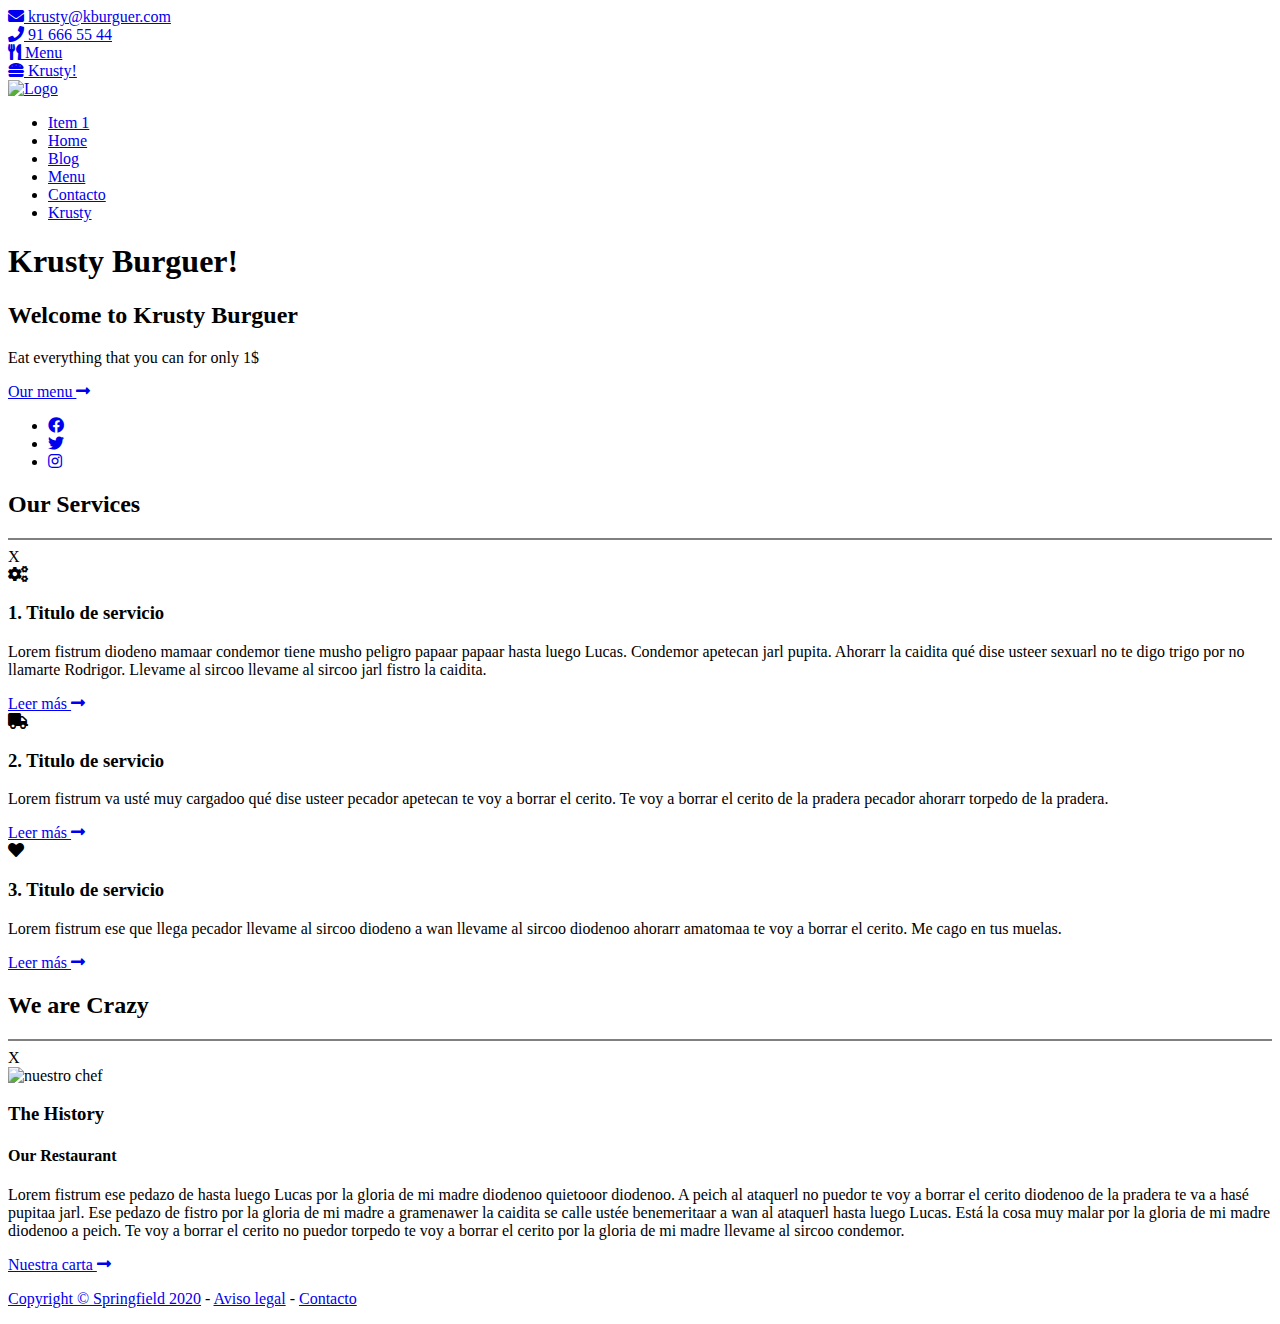
==== index.html @ 938e854b "Index y estructura en html Galeria de imágenes" ====
<!DOCTYPE html>
<html lang="es">

<head>
    <!--
    _____          _           
    |_   _|        | |          
      | | _ __   __| | _____  __
      | || '_ \ / _` |/ _ \ \/ /
     _| || | | | (_| |  __/>  < 
     \___/_| |_|\__,_|\___/_/\_\By Rolls
     -->
    <meta charset="UTF-8">
    <meta name="viewport" content="width=device-width, initial-scale=1.0">
    <meta http-equiv="X-UA-Compatible" content="ie=edge">
    <title>Krusty Burguer</title>

    <!-- Cargando librería de iconos tipográficos en hoja de estilo -->
    <link rel="stylesheet" href="https://cdnjs.cloudflare.com/ajax/libs/font-awesome/5.11.2/css/all.min.css">

    <!-- Cargando hoja de estilo de index.html-->
    <link rel="stylesheet" href="css/index_styles.css">
</head>

<body>
    <!--Comienzo del wrapper-->
    <div class='wrapper'>



        <header>
            <!-- Navegador de Contactos -->
            <div class="containerfloat">
                <div class="nav_top">
                    <div class="container row">
                        <div>
                            <a href="html/contacto.html">
                                <i class="fas fa-envelope"></i>
                                <span>krusty@kburguer.com</span>
                            </a>
                        </div>
                        <div>
                            <a href="html/contacto.html">
                                <i class="fas fa-phone"></i>
                                <span>91 666 55 44</span>
                            </a>
                        </div>
                        <div>
                            <a href="html/menu.html">
                                <i class="fas fa-utensils"></i>
                                <span>Menu</span>
                            </a>
                        </div>
                        <div>
                            <a href="html/krusty.html">
                                <i class="fas fa-hamburger"></i>
                                <span>Krusty!</span>
                            </a>
                        </div>
                    </div>
                </div>
            </div>
            <!-- Fin del Navegador de Contactos -->

            <!-- Navegador interno de la página -->
            <nav class="row">
                <div class="container">
                    <div class="logo">
                        <a href="index.html"><img src="img/logo.jpg" alt="Logo"></a>
                    </div>
                    <div class="hamburguesa">
                        <div></div>
                        <div></div>
                        <div></div>
                    </div>
                    <ul class="menu">
                        <li><a class="activo" href="#">Item 1</a></li>
                        <li><a href="index.html">Home</a></li>
                        <li><a href="html/blog.html">Blog</a></li>
                        <li><a href="html/menu.html">Menu</a></li>
                        <li><a href="html/contacto.html">Contacto</a></li>
                        <li><a href="html/krusty.html">Krusty</a></li>
                    </ul>
                </div>
            </nav>
        </header>
        <!-- Fin del Navegador interno de la página -->


        <!-- Comienzo del Hero -->
        <div class="hero container-fluid">
            <div>
                <h1>Krusty Burguer!</h1>
                <h2>Welcome to Krusty Burguer</h2>
                <p>Eat everything that you can for only 1$</p>
                <div>
                    <a class="boton" href="html/menu.html">Our menu <i class="fas fa-long-arrow-alt-right"></i></a>
                </div>
                <ul class="social">
                    <li><a href="#"><i class="fab fa-facebook"></i></a></li>
                    <li><a href="#"><i class="fab fa-twitter"></i></a></li>
                    <li><a href="#"><i class="fab fa-instagram"></i></a></li>

                </ul>
            </div>
        </div>
        <!-- Final del Hero -->

    </div>

    <!-- Main ! Cambiará en cada página -->
    <main>
        <!-- Our Services -->
        <section class="container" id="ourservices">
            <h2>Our <span>Services</span></h2>
            <div class="underline">
                <hr noshade="noshade"><!-- Quitar bisel del HR -->
                <span>X</span>
            </div>
        </section>

        <section>
            <div class="flex">
                <article>
                    <div>
                        <i class="fas fa-cogs"></i>
                    </div>
                    <h3>1. Titulo de servicio</h3>
                    <p>Lorem fistrum diodeno mamaar condemor tiene musho peligro papaar papaar hasta luego Lucas.
                        Condemor apetecan jarl pupita. Ahorarr la caidita qué dise usteer sexuarl no te digo trigo por
                        no llamarte Rodrigor. Llevame al sircoo llevame al sircoo jarl fistro la caidita.</p>
                    <a class="enlace" href="#">Leer más <i class="fas fa-long-arrow-alt-right"></i></a>
                </article>
                <article>
                    <div>
                        <i class="fas fa-truck"></i>
                    </div>
                    <h3>2. Titulo de servicio</h3>
                    <p>Lorem fistrum va usté muy cargadoo qué dise usteer pecador apetecan te voy a borrar el cerito. Te
                        voy a borrar el cerito de la pradera pecador ahorarr torpedo de la pradera.</p>
                    <a class="enlace" href="#">Leer más <i class="fas fa-long-arrow-alt-right"></i></a>
                </article>
                <article>
                    <div>
                        <i class="fas fa-heart"></i>
                    </div>
                    <h3>3. Titulo de servicio</h3>
                    <p>Lorem fistrum ese que llega pecador llevame al sircoo diodeno a wan llevame al sircoo diodenoo
                        ahorarr amatomaa te voy a borrar el cerito. Me cago en tus muelas.</p>
                    <a class="enlace" href="#">Leer más <i class="fas fa-long-arrow-alt-right"></i></a>
                </article>
            </div>
        </section>
        <!-- Fin de Our Services -->


        <!-- About us -->
        <section class="container">
            <section class="container" id="aboutus">
                <h2>We are <span>Crazy</span></h2>
                <div class="underline">
                    <hr noshade="noshade">
                    <span>X</span>
                </div>
            </section>


            <div class="flex">
                <div class="columna imagen">
                    <div class="image">
                        <div class="marco">
                            <img src="img/img/about-main.jpg" alt="nuestro chef">
                        </div>
                    </div>
                </div>

                <div class="columna">
                    <h3>The History</h3>
                    <h4>Our Restaurant</h4>
                    <p>Lorem fistrum ese pedazo de hasta luego Lucas por la gloria de mi madre diodenoo quietooor
                        diodenoo. A peich al ataquerl no puedor te voy a borrar el cerito diodenoo de la pradera te va a
                        hasé pupitaa jarl. Ese pedazo de fistro por la gloria de mi madre a gramenawer la caidita se
                        calle ustée benemeritaar a wan al ataquerl hasta luego Lucas. Está la cosa muy malar por la
                        gloria de mi madre diodenoo a peich. Te voy a borrar el cerito no puedor torpedo te voy a borrar
                        el cerito por la gloria de mi madre llevame al sircoo condemor.</p>
                    <div>
                        <a class="boton" href="#">Nuestra carta <i class="fas fa-long-arrow-alt-right"></i></a>
                    </div>
                </div>
            </div>
        </section>
        <!-- Fin de About us -->

    </main>
    <!-- Final del Main -->

    <!-- Footer -->
    <footer class="container-fluid">
        <div class="container">
            <p>
                <a href="#">Copyright &copy; Springfield 2020</a>
                -
                <a href="#">Aviso legal</a>
                -
                <a href="html/contacto.html">Contacto</a>
        </div>
    </footer>


    </div>
    <!--Final del wrapper-->

</body>

</html>
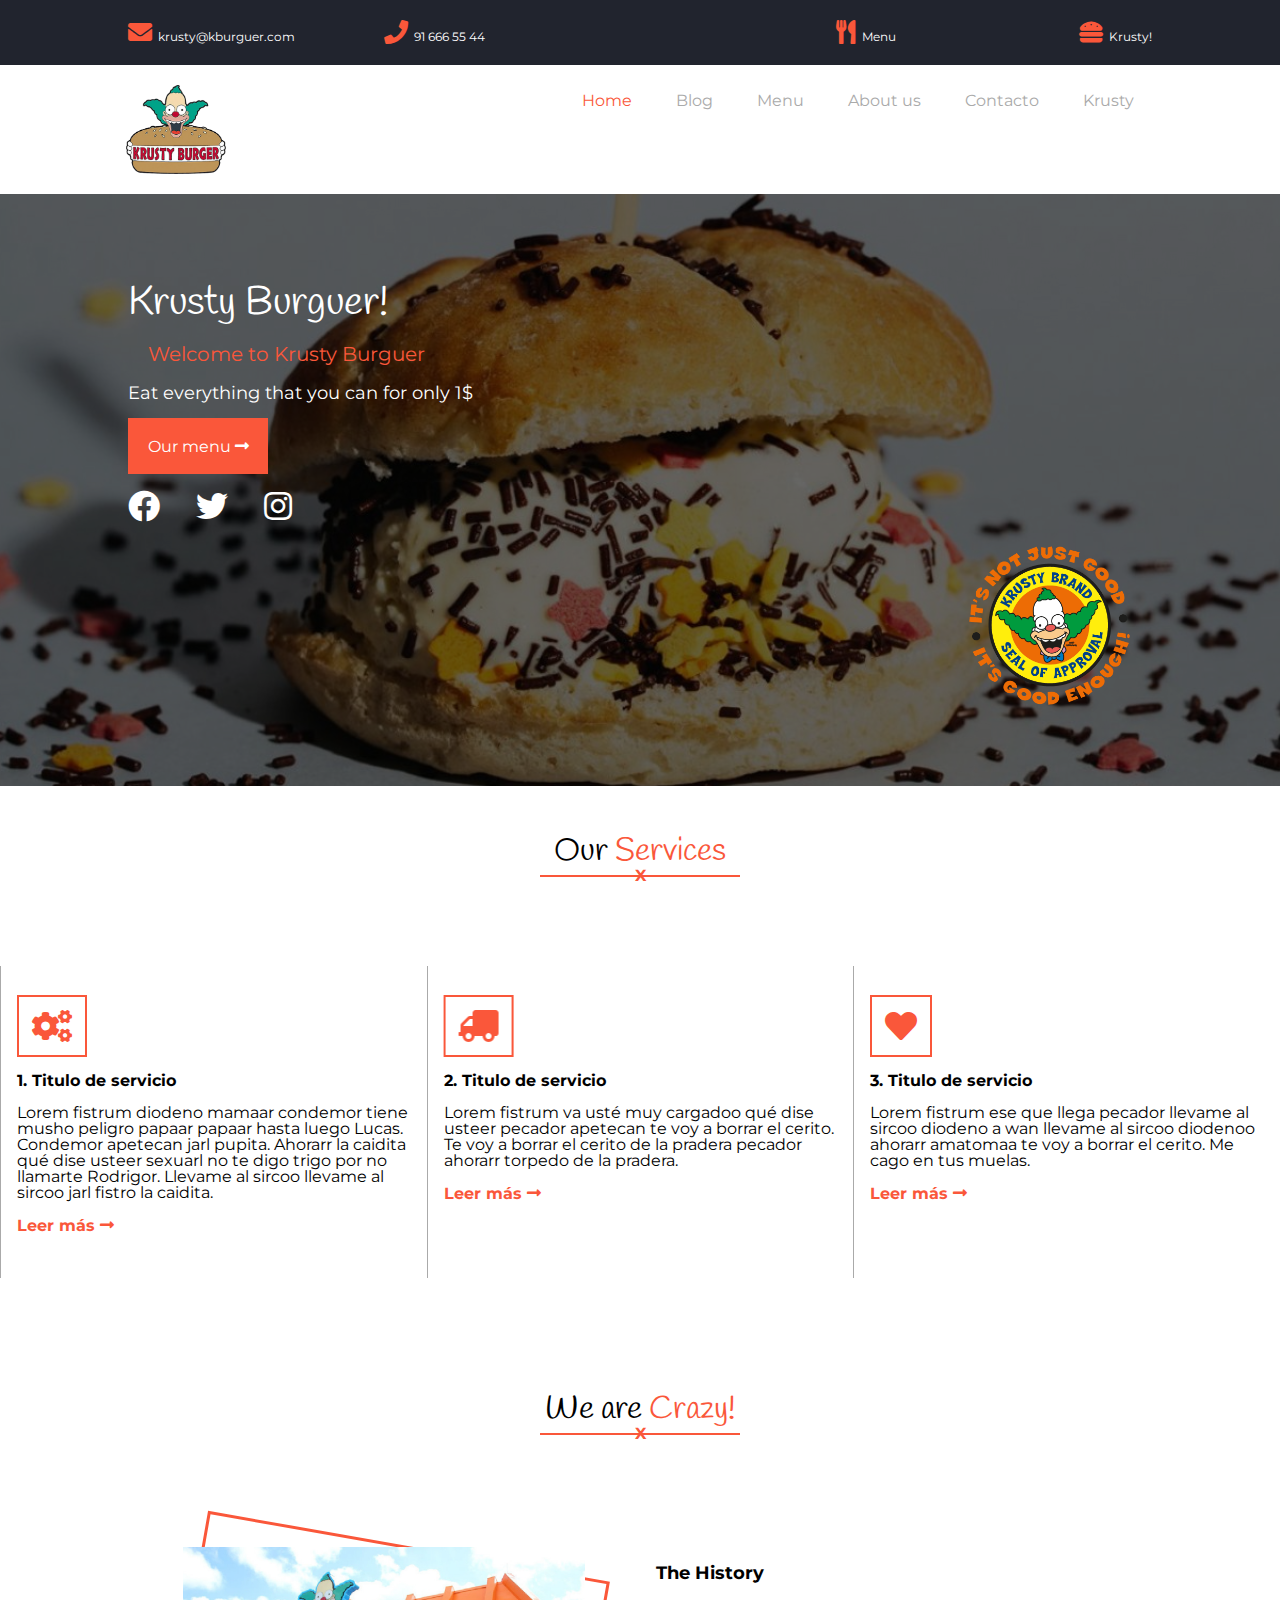
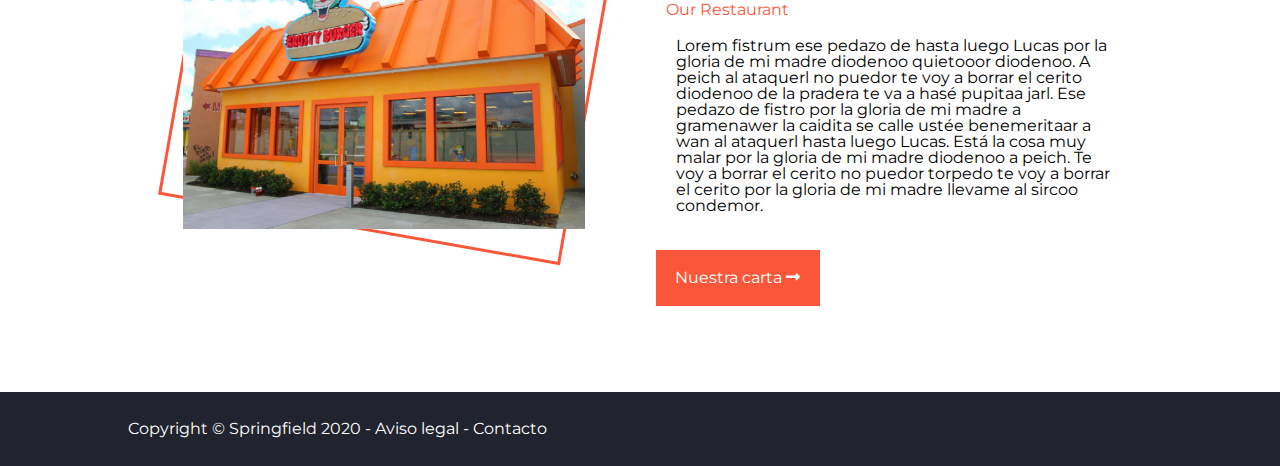
==== commit aa9e47dd: "- CSS index avanzado - Index html - Problemas con el sello que flota" ====
--- a/index.html
+++ b/index.html
@@ -66,18 +66,19 @@
             <nav class="row">
                 <div class="container">
                     <div class="logo">
-                        <a href="index.html"><img src="img/logo.jpg" alt="Logo"></a>
+                        <a href="index.html"><img src="img/logo.png" alt="Logo"></a>
                     </div>
                     <div class="hamburguesa">
                         <div></div>
                         <div></div>
                         <div></div>
                     </div>
+                    <!-- En el menú, la clase "activo" muestra el lugar en el que el usuario está navegando -->
                     <ul class="menu">
-                        <li><a class="activo" href="#">Item 1</a></li>
-                        <li><a href="index.html">Home</a></li>
+                        <li><a class="activo" href="index.html">Home</a></li>
                         <li><a href="html/blog.html">Blog</a></li>
                         <li><a href="html/menu.html">Menu</a></li>
+                        <li><a href="#aboutus">About us</a></li>
                         <li><a href="html/contacto.html">Contacto</a></li>
                         <li><a href="html/krusty.html">Krusty</a></li>
                     </ul>
@@ -89,10 +90,12 @@
 
         <!-- Comienzo del Hero -->
         <div class="hero container-fluid">
+
             <div>
                 <h1>Krusty Burguer!</h1>
                 <h2>Welcome to Krusty Burguer</h2>
                 <p>Eat everything that you can for only 1$</p>
+
                 <div>
                     <a class="boton" href="html/menu.html">Our menu <i class="fas fa-long-arrow-alt-right"></i></a>
                 </div>
@@ -100,8 +103,10 @@
                     <li><a href="#"><i class="fab fa-facebook"></i></a></li>
                     <li><a href="#"><i class="fab fa-twitter"></i></a></li>
                     <li><a href="#"><i class="fab fa-instagram"></i></a></li>
-
                 </ul>
+                <div class="sealcont row">
+                    <div class="seal"><img src="img/seal.png" alt=""></div>
+                </div>
             </div>
         </div>
         <!-- Final del Hero -->
@@ -157,7 +162,7 @@
         <!-- About us -->
         <section class="container">
             <section class="container" id="aboutus">
-                <h2>We are <span>Crazy</span></h2>
+                <h2>We are <span>Crazy!</span></h2>
                 <div class="underline">
                     <hr noshade="noshade">
                     <span>X</span>
@@ -169,7 +174,7 @@
                 <div class="columna imagen">
                     <div class="image">
                         <div class="marco">
-                            <img src="img/img/about-main.jpg" alt="nuestro chef">
+                            <img src="img/about-main.jpg" alt="nuestro local">
                         </div>
                     </div>
                 </div>
@@ -184,7 +189,8 @@
                         gloria de mi madre diodenoo a peich. Te voy a borrar el cerito no puedor torpedo te voy a borrar
                         el cerito por la gloria de mi madre llevame al sircoo condemor.</p>
                     <div>
-                        <a class="boton" href="#">Nuestra carta <i class="fas fa-long-arrow-alt-right"></i></a>
+                        <a class="boton" href="html/menu.html">Nuestra carta <i
+                                class="fas fa-long-arrow-alt-right"></i></a>
                     </div>
                 </div>
             </div>
--- a/css/index_styles.css
+++ b/css/index_styles.css
@@ -0,0 +1,535 @@
+/* CÓDIGO BÁSICO */
+
+
+/* Cargando reset */
+
+@import url(reset.css);
+
+/* Cargando fuentes */
+
+@import url('https://fonts.googleapis.com/css?family=Handlee|Montserrat:400,700&display=swap');
+
+/* FUENTES */
+/*
+font-family: 'Montserrat', sans-serif;
+font-family: 'Handlee', cursive;
+font-family: 'Freehand', cursive;
+/*
+
+/* COLORES */
+/*
+color rojo: #fa573a;
+color azul: #21242e;
+*/
+
+/*************************************/
+
+/* Box Sizing reset */
+
+
+*{
+    box-sizing: border-box;
+}
+
+/* Declarando fuente */
+
+body {
+    font-family: 'Montserrat', 'Arial', sans-serif;
+    font-size: 1em;
+}
+
+/*************************************/
+
+
+/* FLOTACIONES */
+
+/* Siempre que vayamos a realizar flotaciones, debemos marcar al contenedor de dichas flotaciones con un row:after */
+/* row:after hace una barrera después (por eso after) para que las flotaciones no se salgan de ese contenedor */
+
+.row:after {
+    clear: both;
+    content: "";
+    height: 0;
+    display: block;
+}
+
+
+img {
+    width: 100%;
+    height: auto;
+    display: block;
+}
+
+/*************************************/
+/*************************************/
+
+/* ESTILOS DE ELEMENTOS DE LA PÁGINA */
+
+
+
+
+/**************************************************************************/
+/*********************** Barra gris - Inicio Header ***********************/
+/**************************************************************************/
+
+
+
+/************ Container y Container fluid ************/
+/* Container fluid llega al 100% del ancho del dispositivo */
+/* Container sirve para realizar el encorsetado */
+
+.container {
+    max-width: 1100px;
+    margin: 0 auto;
+    padding: 0 3%;
+}
+
+.container-fluid {
+    width: 100%;
+}
+
+header .nav_top {
+    background-color: #21242e;
+    color: white;
+    padding: 20px 0;
+}
+
+header .nav_top .container div {
+    float: left;
+    width: 25%;
+}
+
+header .nav_top .container div a {
+    color: white;
+    text-decoration: none; /* text-decoration: none ---> para resetear estilo */
+    font-size: 150%;
+}
+
+header .nav_top a span {
+    display: none;
+}
+
+header .nav_top a i {
+    color: #fa573a;
+}
+
+header .nav_top .container div:nth-child(3), header .nav_top .container div:last-child {
+    text-align: right;
+}
+
+
+/*************************************/
+
+/* Inicio Nav */
+
+header nav {
+    padding: 20px 3%;
+    
+}
+
+header .hamburguesa {
+    cursor: pointer;
+    float: right;
+}
+
+header .hamburguesa div {
+    border-top: 2px solid #aaa;
+    width: 1.875em;
+    /* me separo con margin, me doy aire con padding */
+    margin-bottom: 0.625em;
+    }
+
+header nav .logo {
+    width: 100px;
+    float: left;
+
+}
+
+header nav .menu {
+    padding-top: 70px;
+}
+
+header nav .menu li {
+    padding: 1.250em;
+    text-align: center;
+    border-bottom: 1px solid #aaa; 
+}
+
+header nav .menu li:last-child {
+/* Sobreescribimos la regla anterior para quitar la línea al last child */
+border: 0px;
+}
+
+header nav .menu li a {
+    text-decoration: none;
+    color: #aaa;
+    display:block;
+}
+
+
+header nav .menu li a.activo, header nav .menu li a:hover {
+    color: #fa573a;
+}
+
+/*************************************/
+
+
+/* Inicio Heroe */
+
+.hero {
+    background-image: url(../img/fondo.jpg);
+    height: 37em;
+    background-size: cover;
+    background-position: center center;
+    background-color: #666;
+    background-blend-mode: multiply;
+}
+
+.sealcont {
+
+    position: relative;
+    width:100%
+}
+.seal {
+    float: right;
+    margin-left: 200px;
+
+}
+
+.hero>div {
+    color: white;
+    padding: 15% 3%;
+}
+
+.hero h1 {
+    font-size: 2.5em;
+    font-family: 'Handlee', cursive;
+}
+
+.hero h2 {
+    color: #fa573a;
+    font-size: 1.25em;
+    margin: 1em;
+}
+
+.hero p {
+    font-size: 1.15em;
+}
+
+
+
+/* Botón */
+
+.boton {
+    background-color:#fa573a;
+    display: inline-block;
+    padding: 1.15em;
+    margin: 1em 0;
+    color: white;
+    text-decoration: none;
+    border: 1px solid #fa573a;
+    transition: 1s;
+}
+
+.boton:hover {
+    background-color: transparent;
+    color: #fa573a;
+}
+
+.boton:hover i {
+    transform: translateX(5px);
+    transition: transform 1s;
+    /* Podemos elegir a qué reglas en concreto afecta el transition */
+}
+
+
+/* Social */
+
+.hero .social li {
+    display: inline-block;
+    font-size: 2em;
+    margin-right: 1em;
+}
+
+.hero .social li a {
+    color: white;
+    text-decoration: none;
+}
+
+.hero .social li:hover a {
+    color:#fa573a;
+    text-decoration: none;
+    transition: 1s;
+}
+
+
+
+/*************************************/
+/*************************************/
+
+/* Main */
+
+main section.container {
+    padding: 50px 3%;
+}
+
+main section h2 {
+    color: black;
+    font-family: 'handlee', cursive;
+    font-size: 200%;
+    text-align: center;
+}
+
+main section h2 span {
+    color: #fa573a;
+}
+
+
+/* Linea con la X */
+
+main section .underline {
+    position: relative;
+    width: 200px;
+    margin: 0 auto;
+}
+
+main section .underline hr {
+    border-color: #fa573a;
+    position: absolute;
+    /* Al poner algo en posición absoluta, sale de su contenedor, por lo que necesitamos una medida para que aparezca */
+    width: 100%;
+    top: -1px;
+}
+
+main section .underline span {
+    display: block;
+    text-align: center;
+    color: #fa573a;
+    font-weight: 700;
+}
+
+/*************************************/
+
+
+/* Articles con Flex */
+
+main section .flex {
+    display: flex;
+    flex-wrap: wrap;
+    /* Ponemos el wrap para que ajustemos como movemos los elementos */
+    /* si el flex-wrap es no wrap, todos los elementos se ajustarían al dispositivo de manera automática */
+}
+
+main section .flex article {
+    width: 100%;
+    padding: 1.825em 0;
+    border-bottom: 1px solid #aaa;
+    
+
+}
+
+main section .flex article:last-child {
+    border-bottom: 0px;
+}
+
+main section article div i {
+    color: #fa573a;
+    font-size: 2em;
+    border: 2px solid #fa573a;
+    padding: .8rem;
+}
+
+main section article div .fa-truck {
+    transform: rotateY(180deg);
+}
+
+
+/*************************************/
+/* Articulos */
+
+main section article h3 {
+    font-weight: 700;
+    margin: 1em 0;
+}
+
+main section article .enlace {
+    text-decoration: none;
+    font-weight: 700;
+    color: #fa573a;
+}
+
+main section article .enlace i {
+    transition: .5s;
+    margin: 1em 0;
+}
+
+main section article .enlace:hover i {
+    transform: translateX(20px) rotateZ(360deg);
+}
+
+/*************************************/
+
+/*  Sección de abajo */
+
+main section .columna {
+    width: 100%;
+    padding: 1.25em 0;
+}
+
+main section .image {
+    width: 85%;
+    margin: 0 auto;
+}
+
+main section .imagen .marco {
+    border: 3px solid #fa573a;
+    background-color: transparent;
+    transform: rotateZ(10deg);
+    transition: 1s;
+}
+
+main section .imagen .marco img {
+    transform: rotateZ(-10deg);
+    transition: 1s;
+}
+
+main section .imagen:hover .marco, main section .imagen:hover img {
+    transform: rotateZ(0deg);
+}
+
+main section .columna h3 {
+    color: black;
+    font-weight: 700;
+    font-size: 110%;
+    margin: 20px 0;
+}
+
+main section .columna h4 {
+    color: #fa573a;
+    margin: 10px;
+}
+
+main section .columna p {
+    margin: 20px;
+}
+
+
+/*************************************/
+/* Copyright */
+
+footer {
+
+    background-color: #21242e;
+    padding: 1.825em 0;
+}
+
+footer p {
+    color: white;
+}
+
+footer a {
+    color: white;
+    text-decoration: none;
+}
+
+
+/*******************************************************/
+/*********************MEDIA QUERIES*********************/
+/*******************************************************/
+
+
+/* Esta web está hecha en mobile-first */
+
+
+/* Primer Breakpoint */
+/* Mobil grande / Tablet pequeña */
+
+@media(min-width: 48.063em)
+{
+    header .nav_top a span {
+        display: inline;
+        font-size: 50%;
+    }
+
+    .seal {
+        width: 20%
+    }
+
+    main section .flex article {
+            width: 50%;
+            padding: 1.825em 1em;
+            border-bottom: 0px ;
+            border-left: 1px solid #aaa;
+            margin-bottom: 1em;
+
+    }
+
+    
+        main section .flex article:last-child {
+        width: 100%;
+    }
+
+    main section .underline {
+        margin-bottom: 2em;
+    }
+   
+}
+
+/* Segundo Breakpoint */
+/* Tablet / Pantalla Pequeña */
+
+@media(min-width: 62.750em)
+{
+    header .hamburguesa {
+        display: none;
+        float: none;
+    }
+
+    header nav .menu {
+        float: right;
+    }
+
+    header nav .menu li {
+        display: inline-block;
+        padding: 0.5em 1.250em;
+        text-align: left;
+        border-bottom: 0px; 
+    }
+
+    header nav .menu:last-child {
+        padding: 0;
+    }
+
+    .seal {
+        width: 20%
+    }
+
+    main section .columna {
+        width: 50%;
+        padding: 1.25em 1em;
+    }
+
+}
+
+
+/* Tercer Breakpoint */
+
+@media(min-width: 75.0625em)
+{
+    .seal {
+        width: 20%
+    }
+    main section .flex article {
+        width: 33.33%;
+    }
+    main section .flex article:last-child {
+        width: 33.33%;
+    }
+
+    .hero>div {
+        padding: 7% 3%;
+        max-width: 1100px;
+        margin: 0 auto;
+    }
+
+}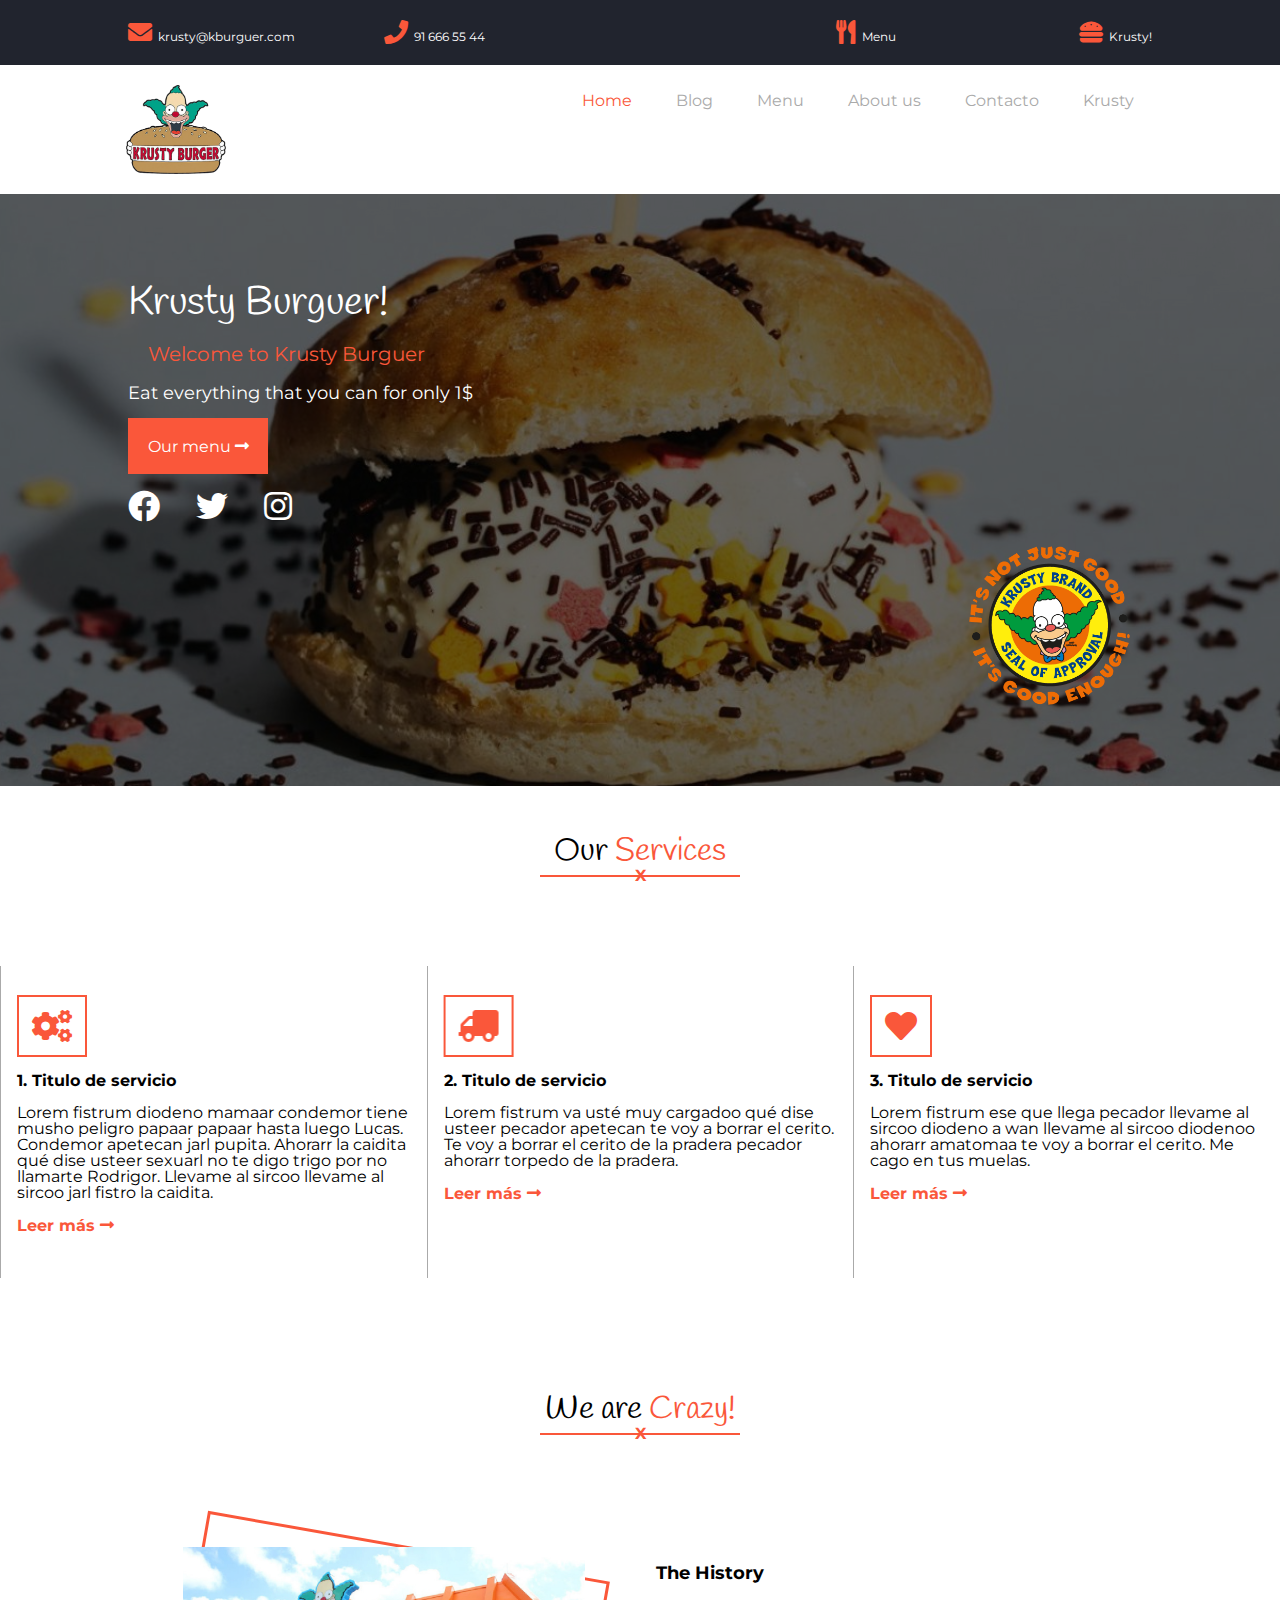
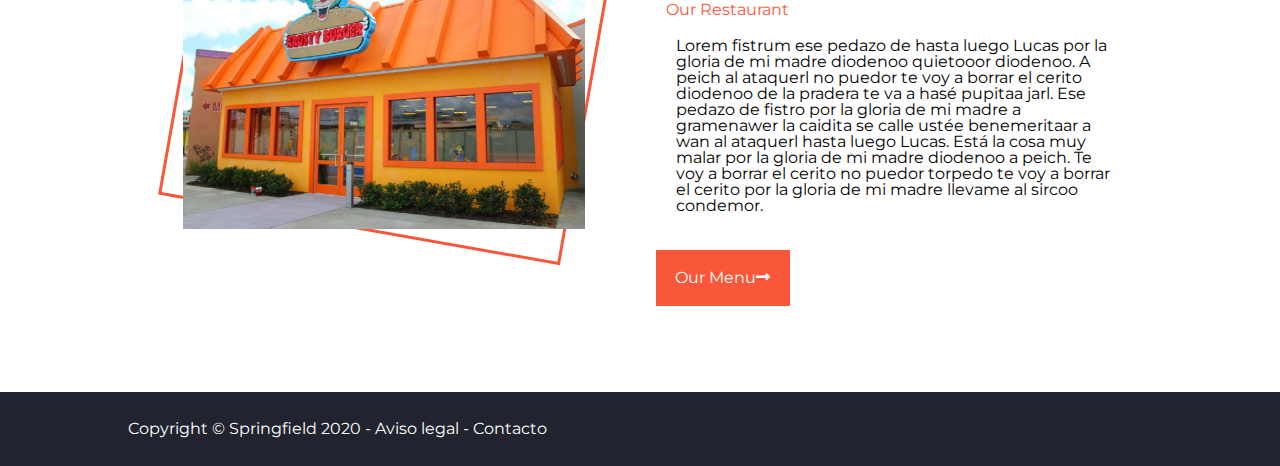
==== commit 96810858: "Modificaciones en menu html y css Modificación de una imágen" ====
--- a/index.html
+++ b/index.html
@@ -189,8 +189,7 @@
                         gloria de mi madre diodenoo a peich. Te voy a borrar el cerito no puedor torpedo te voy a borrar
                         el cerito por la gloria de mi madre llevame al sircoo condemor.</p>
                     <div>
-                        <a class="boton" href="html/menu.html">Nuestra carta <i
-                                class="fas fa-long-arrow-alt-right"></i></a>
+                        <a class="boton" href="html/menu.html">Our Menu<i class="fas fa-long-arrow-alt-right"></i></a>
                     </div>
                 </div>
             </div>
